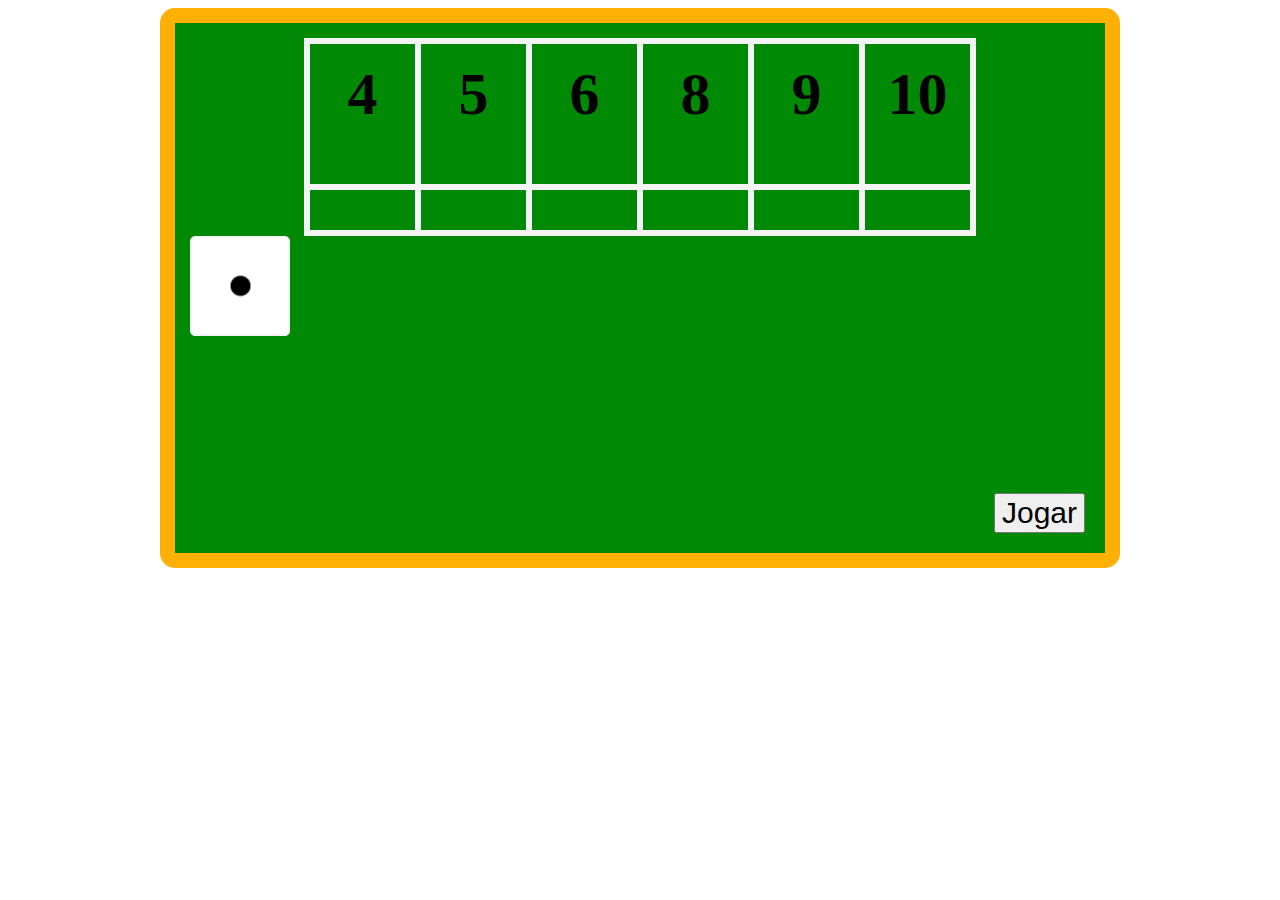
==== crap/crap.html @ bad8efb0 "Merge remote-tracking branch 'origin/master'" ====
<DOCTYPE! html>
<head>
<title></title>
</head>

<script src="jquery-1.11.2.min.js"></script>
<script>
var dado1 = 6;
var dado2 = 1;
var rodada = 0;
function Random()
	{
		dado1 = parseInt((Math.random()*100)%6 + 1);
		dado2 = parseInt((Math.random()*100)%6 + 1);
		$('#dado1').attr('src', "imagens/" + dado1 + ".png");
		$('#dado2').attr('src', "imagens/" + dado2 + ".png");
		Verificar();
	}
var soma = 0;
function Verificar()
	{
		rodada++;
		if (rodada == 1)
			{
				soma = dado1 + dado2;
				if (soma == 7 || soma == 11)   
					{
						alert('Jogador ganhou!');
						$("#botao").attr("disabled", "disabled");
					}
				else if (soma == 2 || soma == 3 || soma == 12)
					{
						alert('Jogador perdeu!');
						$("#botao").attr("disabled", "disabled");						
					}
			}
		else 
			{
				if (soma == dado1 + dado2)
					{
						alert('Jogador venceu!');
						$("#botao").attr("disabled", "disabled");
					}
				else if (dado1 + dado2 == 7)
					{
						alert('Jogador perdeu!');
						$("#botao").attr("disabled", "disabled");
					}
			}
	}

</script>

<style>
.dado 
{
width: 100px;
height: 100px;
padding: 0px;
position: absolute;
}

#mesa
{
border-radius: 15px;
width: 900px;
height: 500px;
padding: 15px;
margin: 0px auto;
position: relative;
background-color: #008904;
border: 15px solid #FFB003;
}

#botao
{
float: right;
position: absolute;
bottom: 20px;
right: 20px;
font-size: 30px;
}

table
{
position: relative;
margin: 0px auto;
border-spacing: 0px;
border: solid #F4F4F4 3px;
}

table td
{
border: solid #F4F4F4 3px;
margin: 0px;
padding: 20px;
width: 65px;
}

table td h1
{
font-size: 60px;
line-height: 60px;
text-align: center;
}
</style>
<body>
<div id="mesa">
	<table>
		<tr>
			<td><h1>4</h1></td>
			<td><h1>5</h1></td>
			<td><h1>6</h1></td>
			<td><h1>8</h1></td>
			<td><h1>9</h1></td>
			<td><h1>10</h1></td>
		</tr>
		<tr>
			<td id="c4"></td>
			<td id="c5"></td>
			<td id="c6"></td>
			<td id="c8"></td>
			<td id="c9"></td>
			<td id="c10"></td>
		</tr>
	</table>
	<img src = "imagens/1.png" id = "dado1" class = "dado"/>
	<img src = "imagens/1.png" id = "dado2" class = "dado"/>

	<button id="botao" onclick="Random();">Jogar</button>
</div>
</body>
</html>
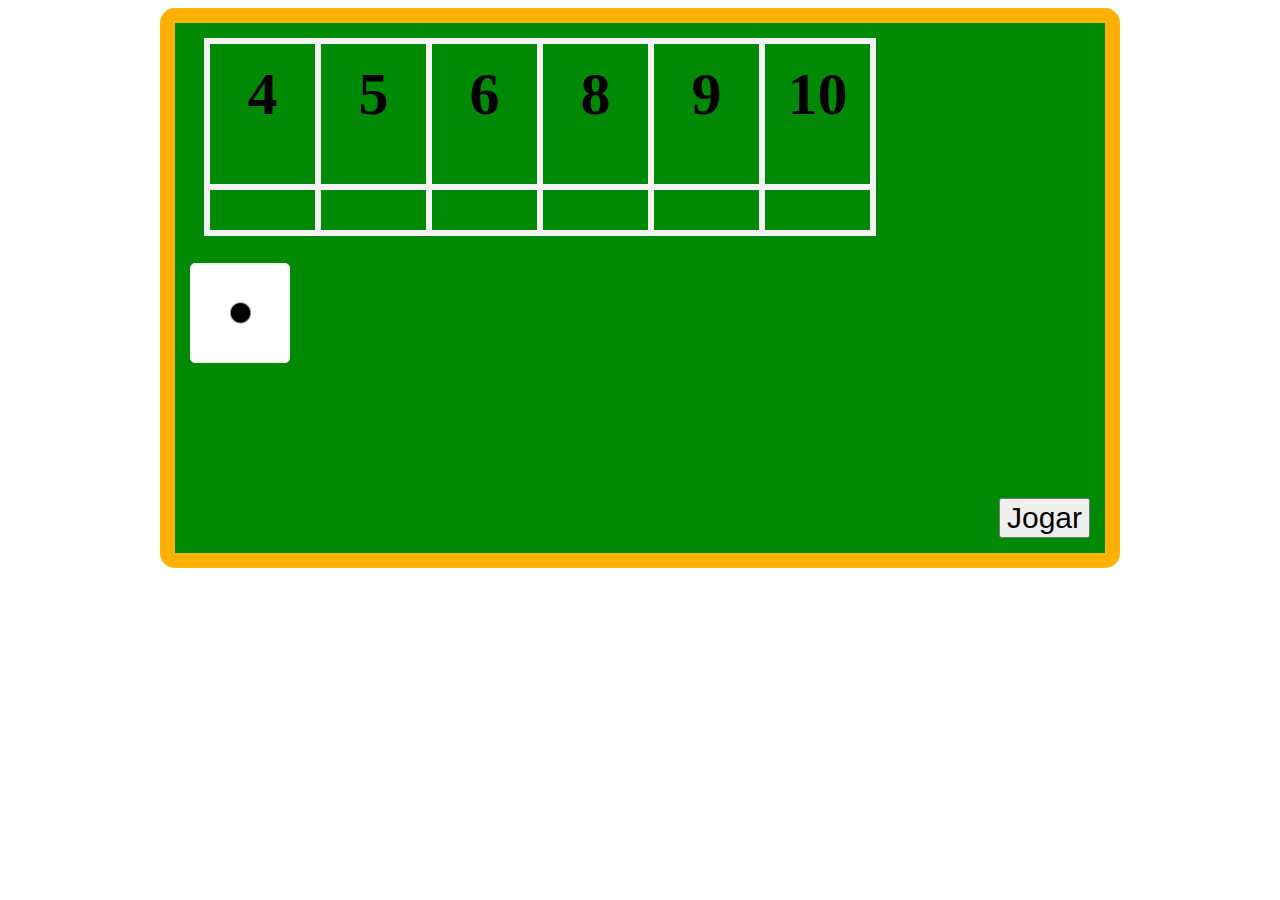
==== commit 5617a015: "tabela" ====
--- a/crap/crap.html
+++ b/crap/crap.html
@@ -32,6 +32,10 @@
 					{
 						alert('Jogador perdeu!');
 						$("#botao").attr("disabled", "disabled");						
+					}
+				else
+					{
+						$('#c' + soma).css('background', '#FFB003');
 					}
 			}
 		else 
@@ -76,9 +80,33 @@
 {
 float: right;
 position: absolute;
-bottom: 20px;
-right: 20px;
+bottom: 0px;
+right: 0px;
 font-size: 30px;
+}
+
+#rolarDados
+{
+position: relative;
+float: left;
+height: 270px;
+width: 700px;
+}
+
+#soma
+{
+position: relative;
+float: left;
+height: 225px;
+width: 700px;
+}
+
+#direita
+{
+position: relative;
+float: right;
+height: 500px;
+width: 190px;
 }
 
 table
@@ -106,28 +134,33 @@
 </style>
 <body>
 <div id="mesa">
-	<table>
-		<tr>
-			<td><h1>4</h1></td>
-			<td><h1>5</h1></td>
-			<td><h1>6</h1></td>
-			<td><h1>8</h1></td>
-			<td><h1>9</h1></td>
-			<td><h1>10</h1></td>
-		</tr>
-		<tr>
-			<td id="c4"></td>
-			<td id="c5"></td>
-			<td id="c6"></td>
-			<td id="c8"></td>
-			<td id="c9"></td>
-			<td id="c10"></td>
-		</tr>
-	</table>
-	<img src = "imagens/1.png" id = "dado1" class = "dado"/>
-	<img src = "imagens/1.png" id = "dado2" class = "dado"/>
-
-	<button id="botao" onclick="Random();">Jogar</button>
+	<div id="direita">
+		<button id="botao" onclick="Random();">Jogar</button>
+	</div>
+	<div id="soma">
+		<table>
+			<tr>
+				<td><h1>4</h1></td>
+				<td><h1>5</h1></td>
+				<td><h1>6</h1></td>
+				<td><h1>8</h1></td>
+				<td><h1>9</h1></td>
+				<td><h1>10</h1></td>
+			</tr>
+			<tr>
+				<td id="c4"></td>
+				<td id="c5"></td>
+				<td id="c6"></td>
+				<td id="c8"></td>
+				<td id="c9"></td>
+				<td id="c10"></td>
+			</tr>
+		</table>
+	</div>
+	<div id="rolarDados">
+		<img src = "imagens/1.png" id = "dado1" class = "dado"/>
+		<img src = "imagens/1.png" id = "dado2" class = "dado"/>
+	</div>
 </div>
 </body>
 </html>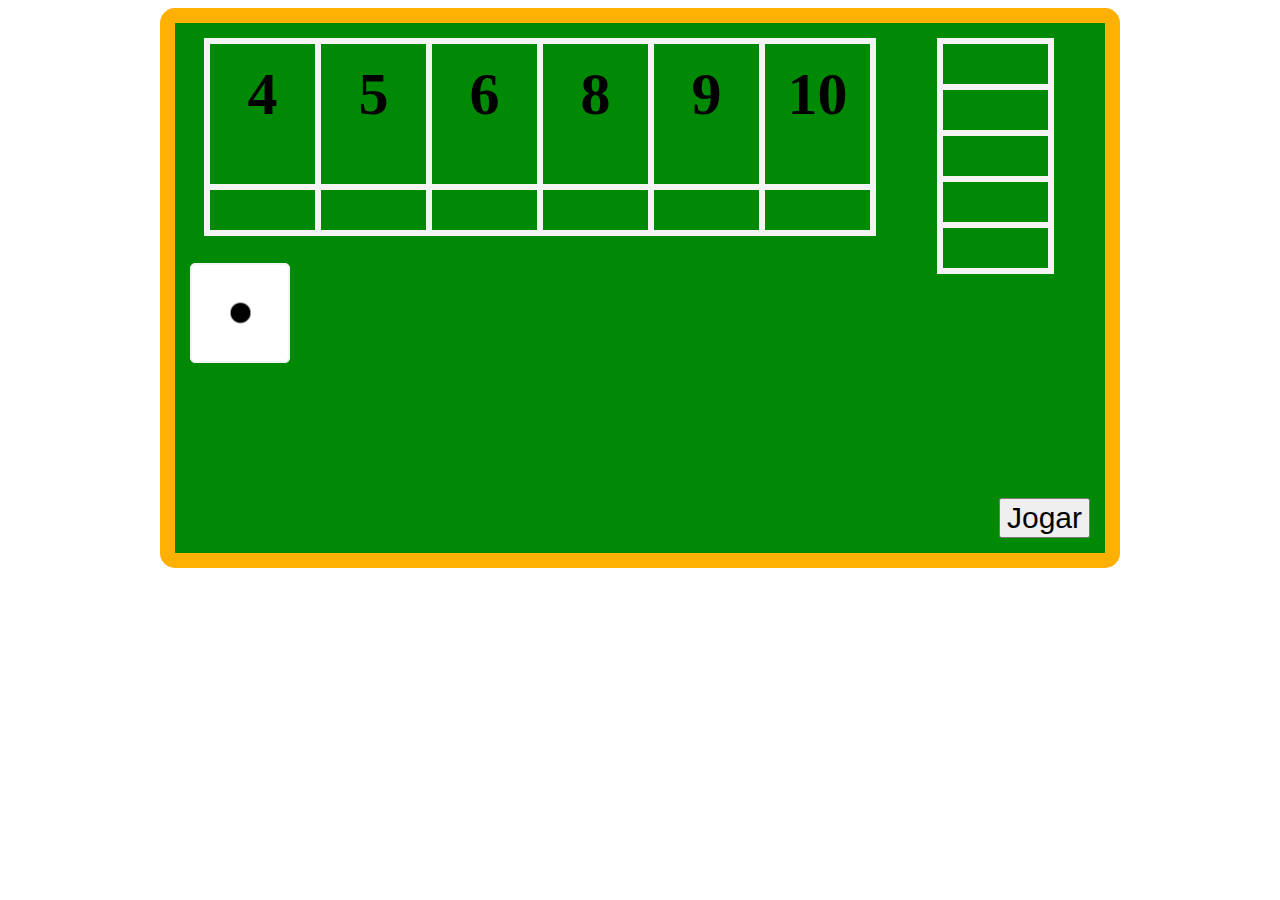
==== commit 0e80b942: "tabela ok" ====
--- a/crap/crap.html
+++ b/crap/crap.html
@@ -14,6 +14,7 @@
 		dado2 = parseInt((Math.random()*100)%6 + 1);
 		$('#dado1').attr('src', "imagens/" + dado1 + ".png");
 		$('#dado2').attr('src', "imagens/" + dado2 + ".png");
+		Inserir_tabela();
 		Verificar();
 	}
 var soma = 0;
@@ -51,6 +52,12 @@
 						$("#botao").attr("disabled", "disabled");
 					}
 			}
+	}
+	function Inserir_tabela()
+	{
+		var j;
+		$('#j' + (rodada % 5)).html(dado1+dado2);
+	
 	}
 
 </script>
@@ -135,6 +142,15 @@
 <body>
 <div id="mesa">
 	<div id="direita">
+	
+	<table>
+		<tr><td id = "j0"></td></tr>
+		<tr><td id = "j1"></td></tr>
+		<tr><td id = "j2"></td></tr>
+		<tr><td id = "j3"></td></tr>
+		<tr><td id = "j4"></td></tr>
+	</table>
+	
 		<button id="botao" onclick="Random();">Jogar</button>
 	</div>
 	<div id="soma">
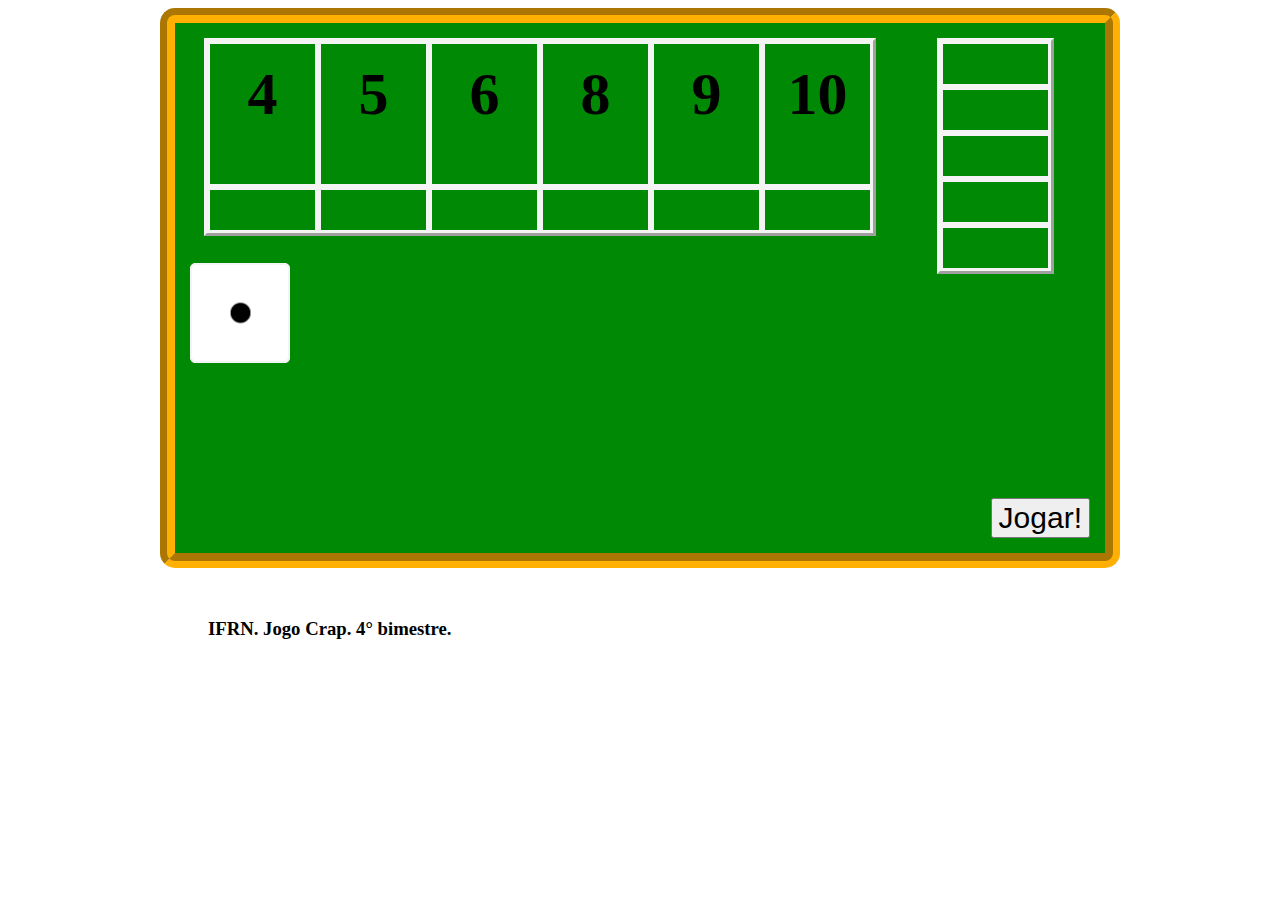
==== commit 31d2391a: "Jogo Final" ====
--- a/crap/crap.html
+++ b/crap/crap.html
@@ -1,144 +1,12 @@
-<DOCTYPE! html>
+﻿<DOCTYPE! html>
 <head>
 <title></title>
 </head>
 
 <script src="jquery-1.11.2.min.js"></script>
-<script>
-var dado1 = 6;
-var dado2 = 1;
-var rodada = 0;
-function Random()
-	{
-		dado1 = parseInt((Math.random()*100)%6 + 1);
-		dado2 = parseInt((Math.random()*100)%6 + 1);
-		$('#dado1').attr('src', "imagens/" + dado1 + ".png");
-		$('#dado2').attr('src', "imagens/" + dado2 + ".png");
-		Inserir_tabela();
-		Verificar();
-	}
-var soma = 0;
-function Verificar()
-	{
-		rodada++;
-		if (rodada == 1)
-			{
-				soma = dado1 + dado2;
-				if (soma == 7 || soma == 11)   
-					{
-						alert('Jogador ganhou!');
-						$("#botao").attr("disabled", "disabled");
-					}
-				else if (soma == 2 || soma == 3 || soma == 12)
-					{
-						alert('Jogador perdeu!');
-						$("#botao").attr("disabled", "disabled");						
-					}
-				else
-					{
-						$('#c' + soma).css('background', '#FFB003');
-					}
-			}
-		else 
-			{
-				if (soma == dado1 + dado2)
-					{
-						alert('Jogador venceu!');
-						$("#botao").attr("disabled", "disabled");
-					}
-				else if (dado1 + dado2 == 7)
-					{
-						alert('Jogador perdeu!');
-						$("#botao").attr("disabled", "disabled");
-					}
-			}
-	}
-	function Inserir_tabela()
-	{
-		var j;
-		$('#j' + (rodada % 5)).html(dado1+dado2);
-	
-	}
+<script src="scriptexterno.js"></script>
 
-</script>
-
-<style>
-.dado 
-{
-width: 100px;
-height: 100px;
-padding: 0px;
-position: absolute;
-}
-
-#mesa
-{
-border-radius: 15px;
-width: 900px;
-height: 500px;
-padding: 15px;
-margin: 0px auto;
-position: relative;
-background-color: #008904;
-border: 15px solid #FFB003;
-}
-
-#botao
-{
-float: right;
-position: absolute;
-bottom: 0px;
-right: 0px;
-font-size: 30px;
-}
-
-#rolarDados
-{
-position: relative;
-float: left;
-height: 270px;
-width: 700px;
-}
-
-#soma
-{
-position: relative;
-float: left;
-height: 225px;
-width: 700px;
-}
-
-#direita
-{
-position: relative;
-float: right;
-height: 500px;
-width: 190px;
-}
-
-table
-{
-position: relative;
-margin: 0px auto;
-border-spacing: 0px;
-border: solid #F4F4F4 3px;
-}
-
-table td
-{
-border: solid #F4F4F4 3px;
-margin: 0px;
-padding: 20px;
-width: 65px;
-}
-
-table td h1
-{
-font-size: 60px;
-line-height: 60px;
-text-align: center;
-}
-</style>
+<link href="cssexterno.css" rel="stylesheet">
 <body>
 <div id="mesa">
 	<div id="direita">
@@ -151,7 +19,7 @@
 		<tr><td id = "j4"></td></tr>
 	</table>
 	
-		<button id="botao" onclick="Random();">Jogar</button>
+		<button id="botao" onclick="Random();">Jogar!</button>
 	</div>
 	<div id="soma">
 		<table>
@@ -178,5 +46,7 @@
 		<img src = "imagens/1.png" id = "dado2" class = "dado"/>
 	</div>
 </div>
+
+<h3>IFRN. Jogo Crap. 4° bimestre. </h3>
 </body>
 </html>--- a/crap/cssexterno.css
+++ b/crap/cssexterno.css
@@ -0,0 +1,78 @@
+h3{
+margin: 50px 5px 0px 200px;
+}
+.dado 
+{
+width: 100px;
+height: 100px;
+padding: 0px;
+position: absolute;
+}
+
+#mesa
+{
+border-radius: 15px;
+width: 900px;
+height: 500px;
+padding: 15px;
+margin: 0px auto;
+position: relative;
+background-color: #008904;
+border: 15px groove #FFB003;
+}
+
+#botao
+{
+float: right;
+position: absolute;
+bottom: 0px;
+right: 0px;
+font-size: 30px;
+}
+
+#rolarDados
+{
+position: relative;
+float: left;
+height: 270px;
+width: 700px;
+}
+
+#soma
+{
+position: relative;
+float: left;
+height: 225px;
+width: 700px;
+}
+
+#direita
+{
+position: relative;
+float: right;
+height: 500px;
+width: 190px;
+}
+
+table
+{
+position: relative;
+margin: 0px auto;
+border-spacing: 0px;
+border: outset #F4F4F4 3px;
+}
+
+table td
+{
+border: solid #F4F4F4 3px;
+margin: 0px;
+padding: 20px;
+width: 65px;
+}
+
+table td h1
+{
+font-size: 60px;
+line-height: 60px;
+text-align: center;
+}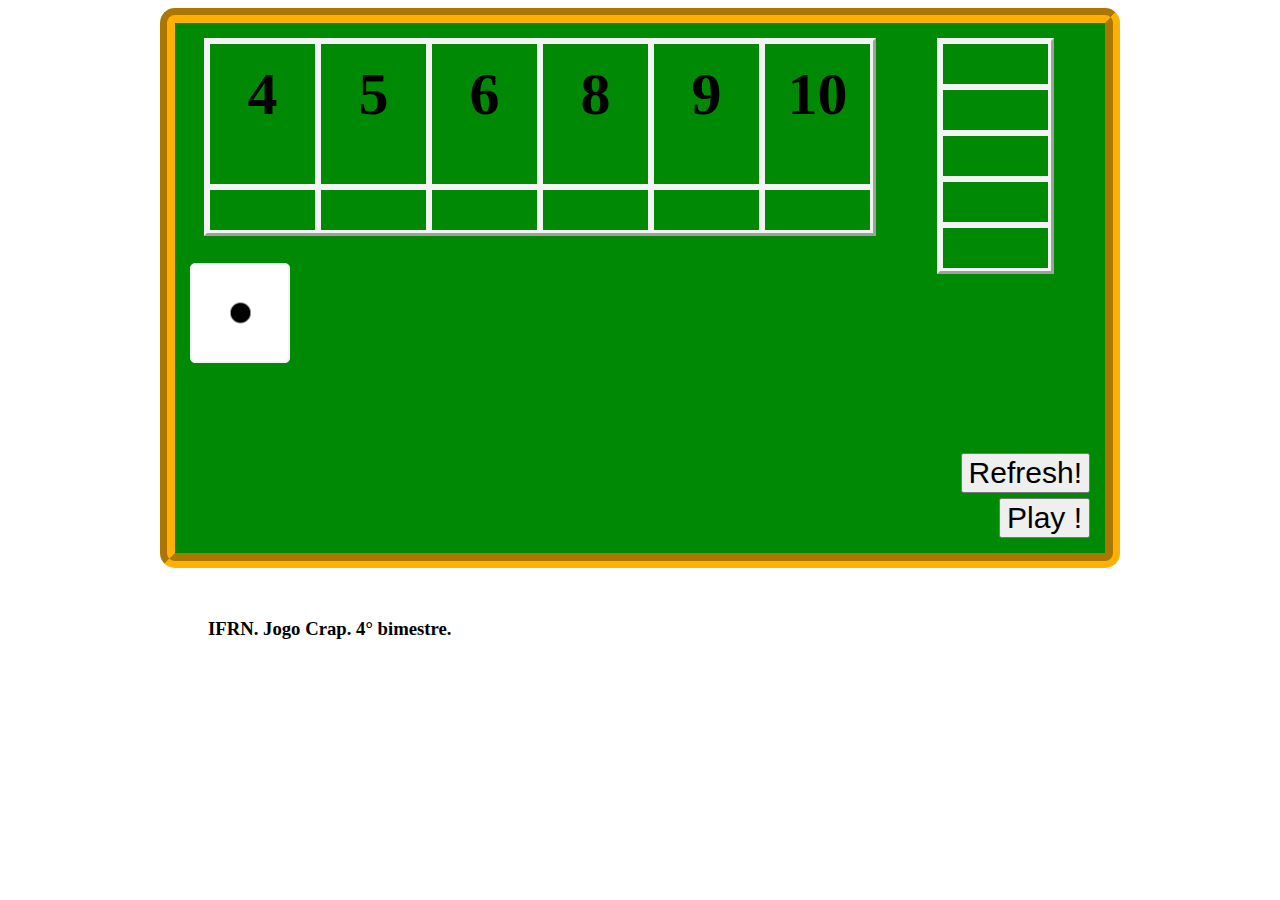
==== commit d4a2429c: "Com botão regarregar" ====
--- a/crap/crap.html
+++ b/crap/crap.html
@@ -19,7 +19,9 @@
 		<tr><td id = "j4"></td></tr>
 	</table>
 	
-		<button id="botao" onclick="Random();">Jogar!</button>
+		<button id="botao" onclick="Random();">Play !</button>
+		<button id ="botao2" onclick="Refresh();">Refresh! </button>
+		
 	</div>
 	<div id="soma">
 		<table>
--- a/crap/cssexterno.css
+++ b/crap/cssexterno.css
@@ -27,6 +27,14 @@
 position: absolute;
 bottom: 0px;
 right: 0px;
+font-size: 30px;
+}
+#botao2{
+float: right;
+position: absolute;
+bottom: 0px;
+right: 0px;
+margin: 0px 0px 45px 50px;
 font-size: 30px;
 }
 
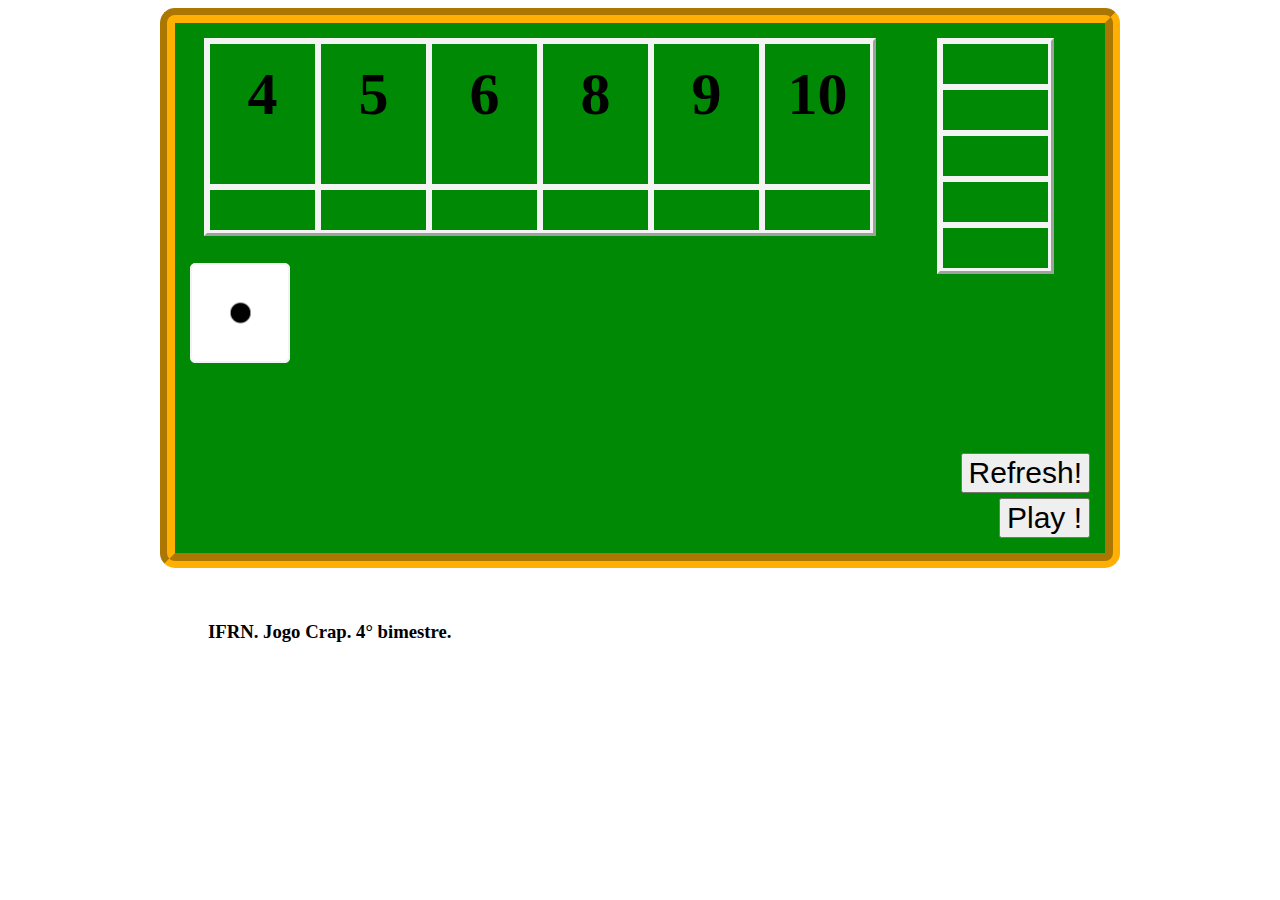
==== commit e1dfc4fb: "." ====
--- a/crap/crap.html
+++ b/crap/crap.html
@@ -1,6 +1,6 @@
 ﻿<DOCTYPE! html>
 <head>
-<title></title>
+<title> CRAPS </title>
 </head>
 
 <script src="jquery-1.11.2.min.js"></script>
@@ -48,7 +48,7 @@
 		<img src = "imagens/1.png" id = "dado2" class = "dado"/>
 	</div>
 </div>
-
+<p id="myP">This is a p element.</p>
 <h3>IFRN. Jogo Crap. 4° bimestre. </h3>
 </body>
 </html>--- a/crap/cssexterno.css
+++ b/crap/cssexterno.css
@@ -1,5 +1,9 @@
+body{
+background-image: url("http://subtlepatterns.com/patterns/retina_wood.png");
+background-repeat: repeat;
+}
 h3{
-margin: 50px 5px 0px 200px;
+margin: 70px 5px 0px 200px;
 }
 .dado 
 {
@@ -8,7 +12,6 @@
 padding: 0px;
 position: absolute;
 }
-
 #mesa
 {
 border-radius: 15px;
@@ -20,7 +23,7 @@
 background-color: #008904;
 border: 15px groove #FFB003;
 }
-
+p{margin: -70px 0px 0px 200px;}
 #botao
 {
 float: right;
@@ -37,7 +40,6 @@
 margin: 0px 0px 45px 50px;
 font-size: 30px;
 }
-
 #rolarDados
 {
 position: relative;
